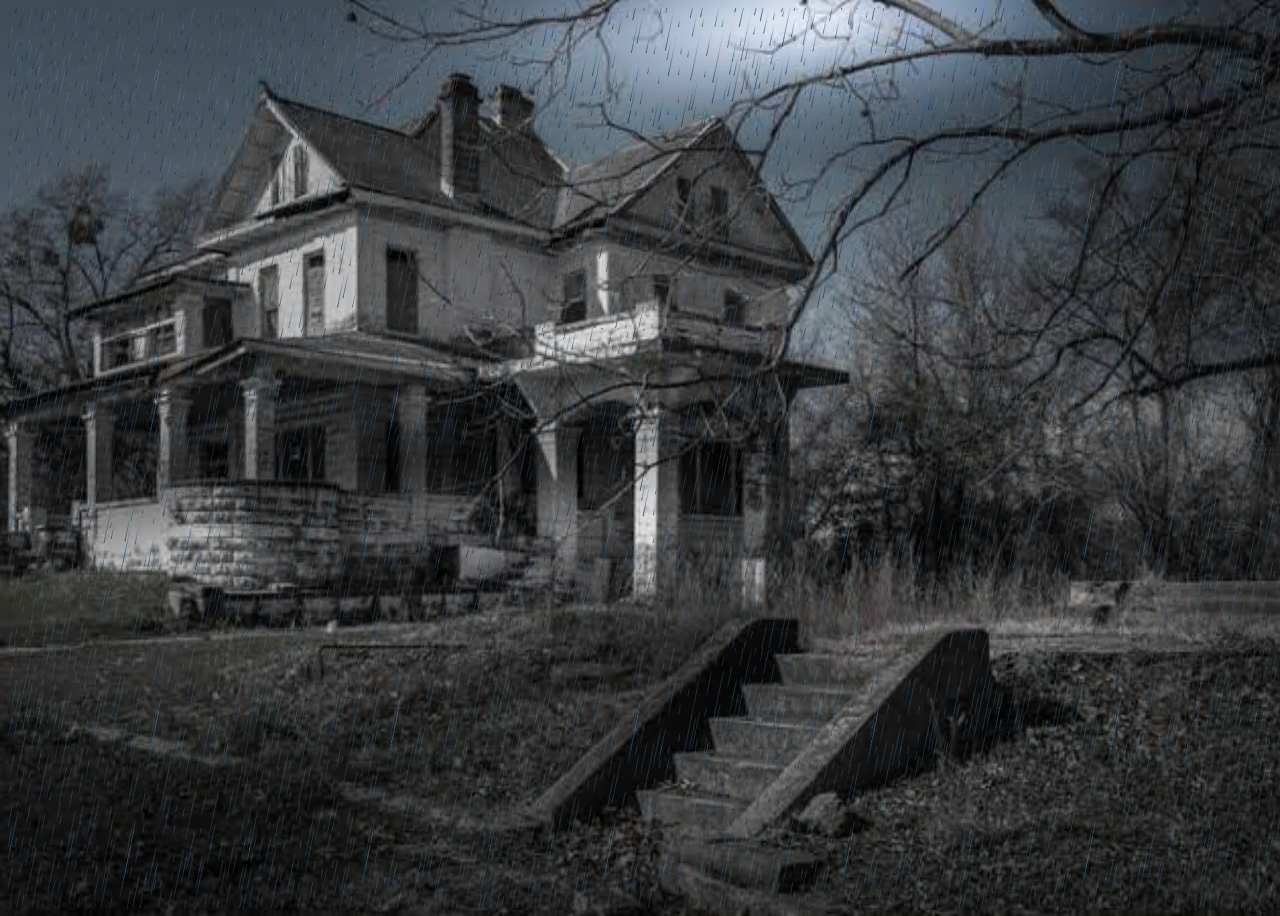
==== rain.html @ 085e7ff8 "Add files via upload" ====
<html>
<head>
<title>rain_creation</title>
<link rel="stylesheet" href="style.css">

</head>
<body>
<div class="rain">
    <a href="file:///C:/Users/This%20Pc/OneDrive/ANIMATION/website/myweb.html">
<img class="crow" src="birds.gif"></a>
</div>
<audio id="song">
<source src="rain.mp3">
</audioi>
<script>
window.addEventListener('click', () =>
{
document.getElementById("song").play();
});
</script>
</body>
</html>
---- style.css ----
body
{
height: 100vh;
width: 100%;
background-image: url(back.jpeg);
background-size: cover;
background-position: center;
position: relative;
overflow-x: hidden;
}

.rain
{
height: 100vh;
background: url(9.png);
animation: rain 0.7s linear infinite;
}
.rain:before
{
content: '';
position: absolute;
width: 100%;
height: 100%;
background: #fff;
animation: lighting 0.4s linear infinite;
opacity: 0;
}
@keyframes rain
{
0%
{
background-position: 0% 0%;
}
100%
{
background-position: 20% 100%;
}
}

@keyframes lighting
{
0%
{
opacity: 0;
}
10%
{
opacity: 0;
}
11%
{
opacity: 1;
}
14%
{
opacity: 0;
}
20%
{
opacity: 0;
}
21%
{
opacity: 1;
}
24%
{
opacity: 0;
}
104%
{
opacity: 0;
}
}

.crow
{
position: relative;
left: 100%;
width: 20%;
animation: fly 4s infinite;
}


@keyframes fly
{ 
0%
{
right: -20%;
top: 5px;
}

25%
{
top: 120px;
}

50%
{
top: 13px;
}

75%
{
top: 25px;
}

100%
{
left: -100px;
top: 30px;
}
}
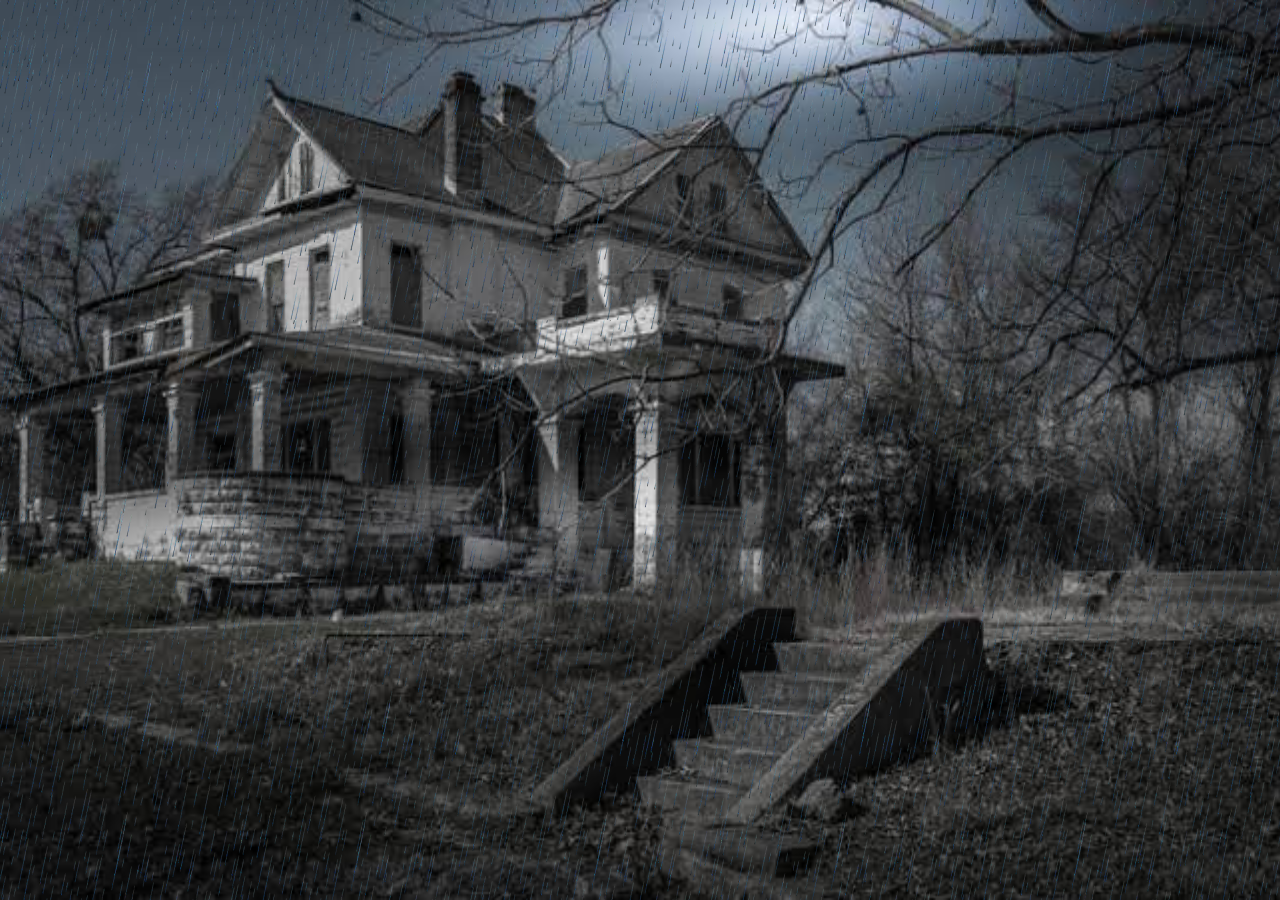
==== commit 225b78f1: "Refactor rain.html with modern HTML and audio handling Updated HTML structure and added audio play f" ====
--- a/rain.html
+++ b/rain.html
@@ -1,22 +1,31 @@
-<html>
+<!DOCTYPE html>
+<html lang="en">
 <head>
-<title>rain_creation</title>
-<link rel="stylesheet" href="style.css">
-
+    <meta charset="UTF-8">
+    <meta name="viewport" content="width=device-width, initial-scale=1.0">
+    <title>Rain Creation</title>
+    <link rel="stylesheet" href="style.css">
 </head>
 <body>
-<div class="rain">
-    <a href="file:///C:/Users/This%20Pc/OneDrive/ANIMATION/website/myweb.html">
-<img class="crow" src="birds.gif"></a>
-</div>
-<audio id="song">
-<source src="rain.mp3">
-</audioi>
-<script>
-window.addEventListener('click', () =>
-{
-document.getElementById("song").play();
-});
-</script>
+
+    <div class="rain"></div>
+
+    <a href="index.html">
+        <img class="crow" src="birds.gif" alt="Flying Crow">
+    </a>
+
+    <audio id="song" loop>
+        <source src="rain.mp3" type="audio/mpeg">
+    </audio>
+
+    <script>
+        window.addEventListener('click', () => {
+            const audio = document.getElementById("song");
+            audio.play().catch(error => {
+                console.log("Audio play failed due to browser restriction:", error);
+            });
+        });
+    </script>
+
 </body>
-</html>+</html>
--- a/style.css
+++ b/style.css
@@ -1,115 +1,160 @@
-body
-{
-height: 100vh;
-width: 100%;
-background-image: url(back.jpeg);
-background-size: cover;
-background-position: center;
-position: relative;
-overflow-x: hidden;
+/* Universal Resets */
+* {
+    margin: 0;
+    padding: 0;
+    box-sizing: border-box;
+    font-family: 'Arial', sans-serif;
 }
 
-.rain
-{
-height: 100vh;
-background: url(9.png);
-animation: rain 0.7s linear infinite;
-}
-.rain:before
-{
-content: '';
-position: absolute;
-width: 100%;
-height: 100%;
-background: #fff;
-animation: lighting 0.4s linear infinite;
-opacity: 0;
-}
-@keyframes rain
-{
-0%
-{
-background-position: 0% 0%;
-}
-100%
-{
-background-position: 20% 100%;
-}
+body {
+    height: 100vh;
+    width: 100%;
+    background-image: url(back.jpeg);
+    background-size: cover;
+    background-position: center;
+    position: relative;
+    overflow: hidden; /* X aur Y dono hidden taaki scrollbar na aaye */
 }
 
-@keyframes lighting
-{
-0%
-{
-opacity: 0;
-}
-10%
-{
-opacity: 0;
-}
-11%
-{
-opacity: 1;
-}
-14%
-{
-opacity: 0;
-}
-20%
-{
-opacity: 0;
-}
-21%
-{
-opacity: 1;
-}
-24%
-{
-opacity: 0;
-}
-104%
-{
-opacity: 0;
-}
+/* Rain Effect Layer */
+.rain {
+    position: absolute; /* Isko absolute kiya taaki ye background ke upar baithe */
+    top: 0;
+    left: 0;
+    width: 100%;
+    height: 100vh;
+    background: url(9.png);
+    animation: rain 0.7s linear infinite;
+    z-index: 1; /* Background ke upar */
 }
 
-.crow
-{
-position: relative;
-left: 100%;
-width: 20%;
-animation: fly 4s infinite;
+.rain:before {
+    content: '';
+    position: absolute;
+    width: 100%;
+    height: 100%;
+    background: #fff;
+    animation: lighting 4s linear infinite; /* Speed thodi kam ki taaki aankhon me na chube */
+    opacity: 0;
+    z-index: 2;
 }
 
-
-@keyframes fly
-{ 
-0%
-{
-right: -20%;
-top: 5px;
+/* Navbar & Menu Styling (Jo kharab dikh raha tha) */
+.main {
+    position: relative;
+    width: 100%;
+    height: 100vh;
+    z-index: 10; /* Sabse upar taaki links par click ho sake */
+    padding: 20px 50px;
 }
 
-25%
-{
-top: 120px;
+.logo img {
+    width: 80px; /* Logo ka size select kiya */
+    float: left;
+    height: auto;
 }
 
-50%
-{
-top: 13px;
+ul {
+    float: right;
+    list-style: none;
+    margin-top: 25px;
 }
 
-75%
-{
-top: 25px;
+ul li {
+    display: inline-block; /* Isse saare menu links ek line me aa gaye */
+    margin-left: 25px;
 }
 
-100%
-{
-left: -100px;
-top: 30px;
-}
+ul li a {
+    text-decoration: none;
+    color: #fff; /* Links ka color white kiya */
+    font-weight: bold;
+    font-size: 16px;
+    transition: 0.3s ease;
 }
 
+ul li a:hover, ul li.active a {
+    color: #ff3333; /* Hover karne par डरावना Red color */
+}
 
+/* Center Title Text */
+.title {
+    position: absolute;
+    top: 50%;
+    left: 50%;
+    transform: translate(-50%, -50%);
+    text-align: center;
+}
+
+.title h1 {
+    color: #fff;
+    font-size: 60px;
+    letter-spacing: 5px;
+    text-shadow: 0px 0px 20px rgba(255,255,255,0.6); /* Glowing effect */
+}
+
+/* Button Styling */
+.button {
+    position: absolute;
+    top: 65%;
+    left: 50%;
+    transform: translate(-50%, -50%);
+}
+
+.btn {
+    border: 2px solid #fff;
+    padding: 10px 30px;
+    color: #fff;
+    text-decoration: none;
+    transition: 0.4s ease;
+    font-weight: bold;
+}
+
+.btn:hover {
+    background-color: #fff;
+    color: #000;
+}
+
+/* Crow Styling & Fixed Animation */
+.crow {
+    position: absolute;
+    top: 50px;
+    left: 100%;
+    width: 150px; /* Crow ka size handle kiya */
+    animation: fly 6s linear infinite;
+    z-index: 5;
+}
+
+/* --- ANIMATIONS (FIXED) --- */
+
+@keyframes rain {
+    0% { background-position: 0% 0%; }
+    100% { background-position: 20% 100%; }
+}
+
+@keyframes lighting {
+    0%, 90%, 100% { opacity: 0; }
+    92% { opacity: 0.6; }
+    94% { opacity: 0; }
+    96% { opacity: 0.8; }
+}
+
+@keyframes fly { 
+    0% {
+        left: 100%;
+        top: 50px;
+    }
+    25% {
+        top: 150px;
+    }
+    50% {
+        top: 50px;
+    }
+    75% {
+        top: 100px;
+    }
+    100% {
+        left: -20%; /* Ekdum screen ke bahar nikal jayega left se */
+        top: 80px;
+    }
+}
